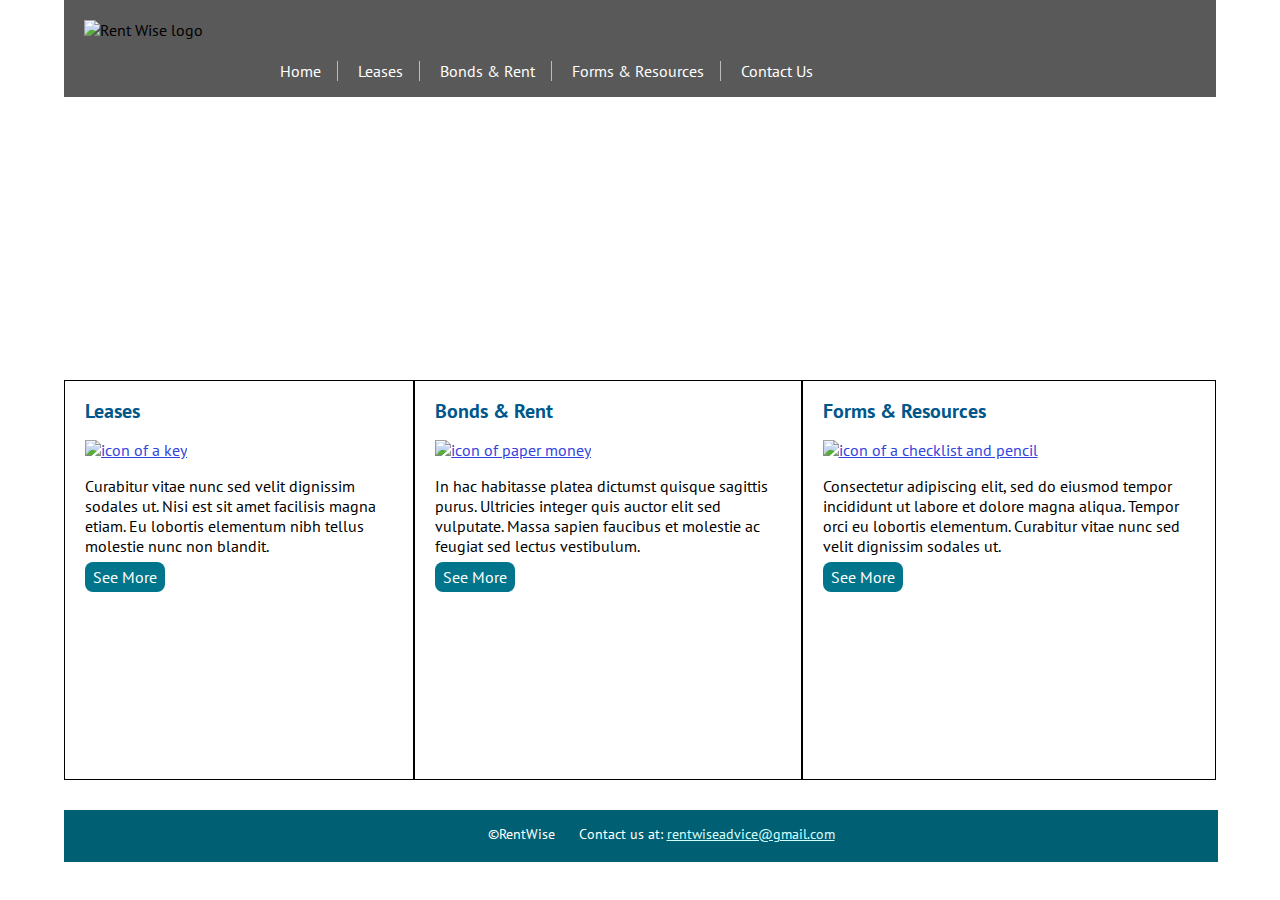
==== index.html @ 38b15c96 "Add files via upload" ====
<!DOCTYPE html>
<html lang="en">

<head>
	<meta charset="utf-8">
	<title>RentWise</title>
    <link rel="icon" href="images/img_favicon.png" type="image/png">
    <link rel="stylesheet" href="styles.css">
</head>

<body>
    <div id="wrapper">    
<header>
    <img src="images/logo%20transparent.png" alt="Rent Wise logo" width="175" height="150">
    <h1>RentWise</h1>
        </header>
    
<!--========== NAVIGATION ===========-->
    
    <nav>
        <ul>
        <li><a href="index.html" title="Home Page">Home</a></li>
        <li><a href="leases.html" title="All About Leases">Leases</a></li>
        <li><a href="bondsrent.html" title="Bonds &amp; Rent">Bonds &amp; Rent</a></li>
        <li><a href="forms.html" title="Forms &amp; Resources">Forms &amp; Resources</a></li>
        <li><a href="contact.html" title="Contact Us">Contact Us</a></li>
        </ul>
    </nav>

<main>
<!--========== CONTENT AREA 1 ===========-->
<article aria-label="article" id="three-columns">
    <section>
        
        <h2>Leases</h2>
        <a href="leases.html" title="All about Leases"><img src="images/leases%20icon.jpg" alt="icon of a key" width="155" height="155"></a>
            <p>Curabitur vitae nunc sed velit dignissim sodales ut. Nisi est sit amet facilisis magna etiam. Eu lobortis elementum nibh tellus molestie nunc non blandit.</p><br>
            <a href="leases.html" class="button" title="All About Leases">See More</a>
        
    </section>
   
    <section>
        <h2>Bonds &amp; Rent</h2>
        <a href="bondsrent.html" title="Bonds &amp; Rent"><img src="images/bond%20icon.jpg" alt="icon of paper money" width="155" height="155"></a>
        <p>In hac habitasse platea dictumst quisque sagittis purus. Ultricies integer quis auctor elit sed vulputate. Massa sapien faucibus et molestie ac feugiat sed lectus vestibulum.</p> <br>
        <a href="bondsrent.html" class="button" title="Bonds &amp; Rent">See More</a>
    </section>
    
    <section>
        <h2>Forms &amp; Resources</h2>
            <a href="forms.html" title="Forms &amp; Resources"><img src="images/forms%20alt%20icon.jpg" alt="icon of a checklist and pencil" width="155" height="155"></a>
           <p>Consectetur adipiscing elit, sed do eiusmod tempor incididunt ut labore et dolore magna aliqua. Tempor orci eu lobortis elementum. Curabitur vitae nunc sed velit dignissim sodales ut.</p><br>
           <a href="forms.html" class="button" title="Forms &amp; Resources">See More</a>
    </section>
</article>
</main>
            
        <!--============= FOOTER =============-->
    <footer>
        <ul>
        <li>&copy;RentWise</li>
        <li>Contact us at: <a href="mailto:rentwiseadvice@gmail.com">rentwiseadvice@gmail.com</a></li>
        </ul>
    </footer>    
        
</div>
</body>
</html>
---- styles.css ----
/* 
COLOURS
#34282C - charcoal = body text
#00578B - dark blue = h2 text
#007B8C - navbar hover and button container colours
#005F73 - dark teal = footer and button background colour

*/
@import url('https://fonts.googleapis.com/css2?family=PT+Sans:ital,wght@0,400;0,700;1,400;1,700&display=swap');


/* GLOBAL STYLES
----------------------------
*/
body {
    font-size: 16px; 
    font-weight: 400;
    font-family: 'PT Sans', sans-serif;
    margin: 0;
   
}

h1 {
    font-size: 40px;
    font-weight: 400;
    color: #ffffff;
    margin: 0;
}

h2 {
    font-size: 20px;
    font-weight: 700;
    font-family: 'PT Sans', sans-serif;
    color: #00578B;
}
/* I originally had included a letter-spacing tag for all the body content across the website, used for both paragraph and the list text, however the letter-spacing even at 1px staggered the text awkwardly. I deleted it because I decided that the spacing didn't improve readability and likely would make it harder. The information I used about letter-spacing was from the W3Schools tutorial on text spacing and indentation.*/
a {
    color: #3344dd;
    }

/*I didn't change the visited hyperlink colour, as I couldn't find one that I felt both fit with my chosen colour scheme and also met accessibility colour contrast guidelines, so I have left it to the default. */

/* HEADER 
*/
header {
    background-color: #ffffff;
    background-image: url(images/Banner%201300px%20350px.jpg);
    background-size: 1300px 350px;
    height: 350px;
    background-repeat: no-repeat;
    background-position: center;
}

#wrapper {
    position: relative;
    width: 1200px;
    width: 90%;
    margin: 0 auto;
}

h1 {
    display: none;
}

header img {
    position: relative;
    top: 20px; left: 20px;
    z-index: 1;
    height: 145px; width: 150px;
}

/* NAVIGATION

*/

nav {
    background-color: rgba(0,0,0,0.65);
    position: absolute;       
    top: 0px; left: 0px;
    width: 100%;
    padding-top: 45px; 
}

nav ul {
    padding-left: 200px;
    list-style: none;
    width: 800px;
}

nav li {
    display: inline;
    border-right: 1px solid #bbb;  
}


nav li:last-child {
    border-right: none;
}

nav li a {
    color: #ffffff;
    text-align: center;
    text-decoration: none;
    padding: 14px 16px;
}

nav a:visited {
    color: #ffffff;
}

nav a:hover{
    background-color: #007b8c;
    border: none;
}

/*The nav bar for the most part worked when I followed the workshop steps. I struggled with the nav hover combined with the right-hand side border, and still haven't been able to get the hover container to touch the border properly. Because of my limited experience, I suspect it might be a padding issue, but I didn't want to play around too much and then make myself more confused. 
When I researched how to get each of the navbar items the same size, I found a lot of options and was a bit overwhelmed. The CSS options I tried didn't seem to have any effect, and I didn't want to alter the HTML code I had written, so I left them as is.
I used the W3Schools tutorial pages on the navigation bar for additional help that the workshop couldn't provide, as they allowed me to see how alternate code looked and get an understanding for the jargon that is used for when I needed to look something up.
*/

/* CONTENT 1

*/

#three-columns {
    display: flex;
    margin: 30px 0;
    flex-basis: 100%;
    height: 400px; 
    text-align: left;
}

#three-columns section {
    padding: 0 20px;
    border: 1px solid; 
}
/*I followed the weekly tutorials for the basic set up of the home page, simply because I have had very little experience with coding and didn't feel confident expanding into something unknown without fully understanding what I'm doing. 
Despite my best efforts I wasn't able to make my flexbox columns all the same width. I found several forums that suggested ideas, such as adjusting the flex-basis, using min-max width, or simply defining the width with a px number, but I was unable to get them to work properly.
*/

.button {
    border-style: none;
    background-color: #00758c;
    text-decoration: none;
    color: white;
    padding: 5px 8px;
    border-radius: 8px;
    position: absolute;
    align-self: flex-end;
}
/* I struggled to get the buttons to stay in one specific place while I was attempting media queries for the website. I found a lot of suggestions online to amend this, but again none of them seemed to work properly, and I decided to move on simply to avoid wasting time. 
I used the W3Schools tutorials specifically on styling links and styling buttons, as I found the way everything was clearly described on those pages was extremely helpful.
*/

#maincontent{
    margin: 30px 175px; 
    border-bottom: 1px solid #bbb;
}

#contact {
    margin: 30px 175px;
}

input {
    width: 300px;
    height: 20px;
}
input[type=button], input[type=submit] {
    width: 100px;
    height: 20px;
    cursor: pointer;
}
/*Because I am still a novice when it comes to both HTML and CSS, I wasn't able to properly implement or lay the groundworks for the submit button to actually function as a submit button. I kept the design as is, solely because I would like to one day get it to work properly, but for now it doesn't function correctly. */

/* CONTENT 2

*/
#secondcontent {
    margin: 30px 175px;
}

#dvcontent {
    margin: 30px 175px;
}

#impcontacts {
    margin: 30px 175px;
}

/* FOOTER

*/
footer {
    background-color: #005F73;
    height: 50px;
    padding: 1px;
    width: 100%;
    position: absolute;
}
footer ul {
    list-style-type: none;
    font-size: 14px;
    color: #ffffff;
    align-content: space-around;
    text-align: center;
}

footer li {
    display: inline;
    padding: 10px;
}
footer a {
    color: #d5ffff;
}

    
    /* Due to my lack of experience with coding and website development, I wasn't able to implement any responsive web design. I struggled to fully understand how it was all supposed to fit together, and my attempts to fix what I had implemented weren't successful. While I did attempt to follow the week 11 workshop steps, I found that with my current level of understanding, any attempts to change things that didn't exist on the tutorial website were unsuccessful. */
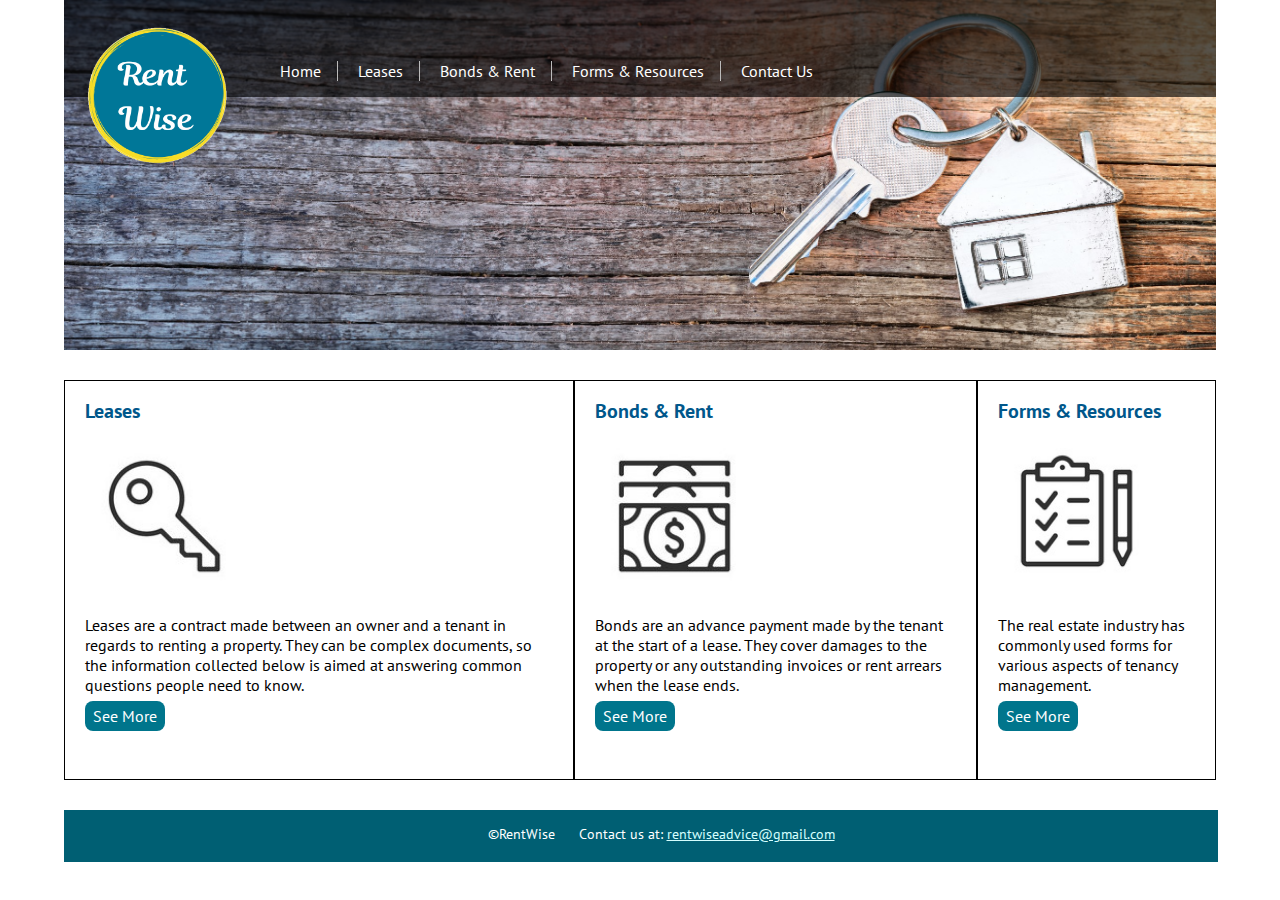
==== commit ca8276d3: "Add files via upload" ====
--- a/index.html
+++ b/index.html
@@ -34,7 +34,7 @@
         
         <h2>Leases</h2>
         <a href="leases.html" title="All about Leases"><img src="images/leases%20icon.jpg" alt="icon of a key" width="155" height="155"></a>
-            <p>Curabitur vitae nunc sed velit dignissim sodales ut. Nisi est sit amet facilisis magna etiam. Eu lobortis elementum nibh tellus molestie nunc non blandit.</p><br>
+            <p>Leases are a contract made between an owner and a tenant in regards to renting a property. They can be complex documents, so the information collected below is aimed at answering common questions people need to know.</p><br>
             <a href="leases.html" class="button" title="All About Leases">See More</a>
         
     </section>
@@ -42,14 +42,14 @@
     <section>
         <h2>Bonds &amp; Rent</h2>
         <a href="bondsrent.html" title="Bonds &amp; Rent"><img src="images/bond%20icon.jpg" alt="icon of paper money" width="155" height="155"></a>
-        <p>In hac habitasse platea dictumst quisque sagittis purus. Ultricies integer quis auctor elit sed vulputate. Massa sapien faucibus et molestie ac feugiat sed lectus vestibulum.</p> <br>
+        <p>Bonds are an advance payment made by the tenant at the start of a lease. They cover damages to the property or any outstanding invoices or rent arrears when the lease ends.</p> <br>
         <a href="bondsrent.html" class="button" title="Bonds &amp; Rent">See More</a>
     </section>
     
     <section>
         <h2>Forms &amp; Resources</h2>
             <a href="forms.html" title="Forms &amp; Resources"><img src="images/forms%20alt%20icon.jpg" alt="icon of a checklist and pencil" width="155" height="155"></a>
-           <p>Consectetur adipiscing elit, sed do eiusmod tempor incididunt ut labore et dolore magna aliqua. Tempor orci eu lobortis elementum. Curabitur vitae nunc sed velit dignissim sodales ut.</p><br>
+           <p>The real estate industry has commonly used forms for various aspects of tenancy management.</p><br>
            <a href="forms.html" class="button" title="Forms &amp; Resources">See More</a>
     </section>
 </article>
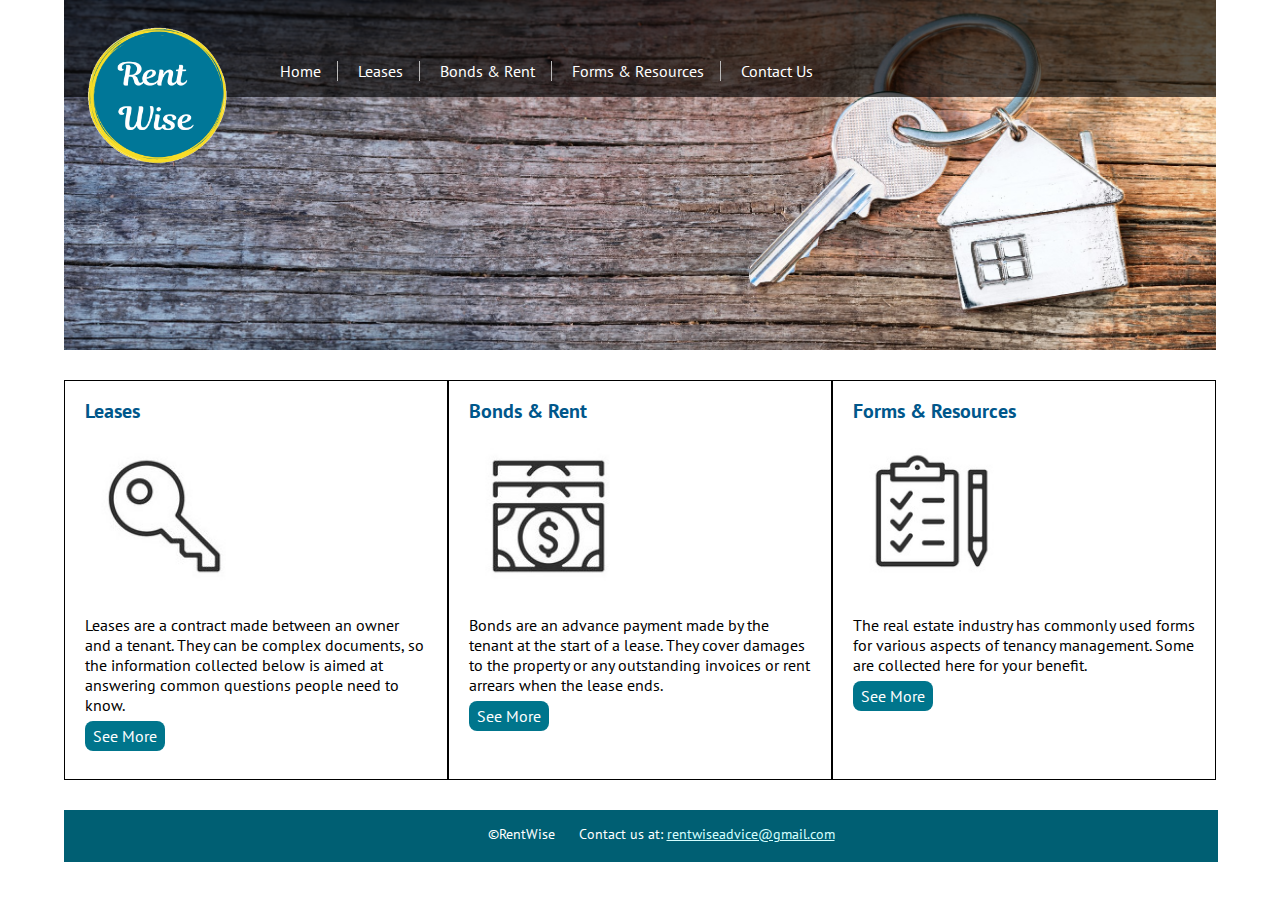
==== commit eebc1be1: "Add files via upload" ====
--- a/index.html
+++ b/index.html
@@ -34,7 +34,7 @@
         
         <h2>Leases</h2>
         <a href="leases.html" title="All about Leases"><img src="images/leases%20icon.jpg" alt="icon of a key" width="155" height="155"></a>
-            <p>Leases are a contract made between an owner and a tenant in regards to renting a property. They can be complex documents, so the information collected below is aimed at answering common questions people need to know.</p><br>
+            <p>Leases are a contract made between an owner and a tenant. They can be complex documents, so the information collected below is aimed at answering common questions people need to know.</p><br>
             <a href="leases.html" class="button" title="All About Leases">See More</a>
         
     </section>
@@ -49,7 +49,7 @@
     <section>
         <h2>Forms &amp; Resources</h2>
             <a href="forms.html" title="Forms &amp; Resources"><img src="images/forms%20alt%20icon.jpg" alt="icon of a checklist and pencil" width="155" height="155"></a>
-           <p>The real estate industry has commonly used forms for various aspects of tenancy management.</p><br>
+           <p>The real estate industry has commonly used forms for various aspects of tenancy management. Some are collected here for your benefit.</p><br>
            <a href="forms.html" class="button" title="Forms &amp; Resources">See More</a>
     </section>
 </article>
--- a/styles.css
+++ b/styles.css
@@ -123,9 +123,8 @@
 */
 
 #three-columns {
-    display: flex;
+    display: inline-flex;
     margin: 30px 0;
-    flex-basis: 100%;
     height: 400px; 
     text-align: left;
 }
@@ -133,6 +132,7 @@
 #three-columns section {
     padding: 0 20px;
     border: 1px solid; 
+    flex-basis: 100%;
 }
 /*I followed the weekly tutorials for the basic set up of the home page, simply because I have had very little experience with coding and didn't feel confident expanding into something unknown without fully understanding what I'm doing. 
 Despite my best efforts I wasn't able to make my flexbox columns all the same width. I found several forums that suggested ideas, such as adjusting the flex-basis, using min-max width, or simply defining the width with a px number, but I was unable to get them to work properly.
